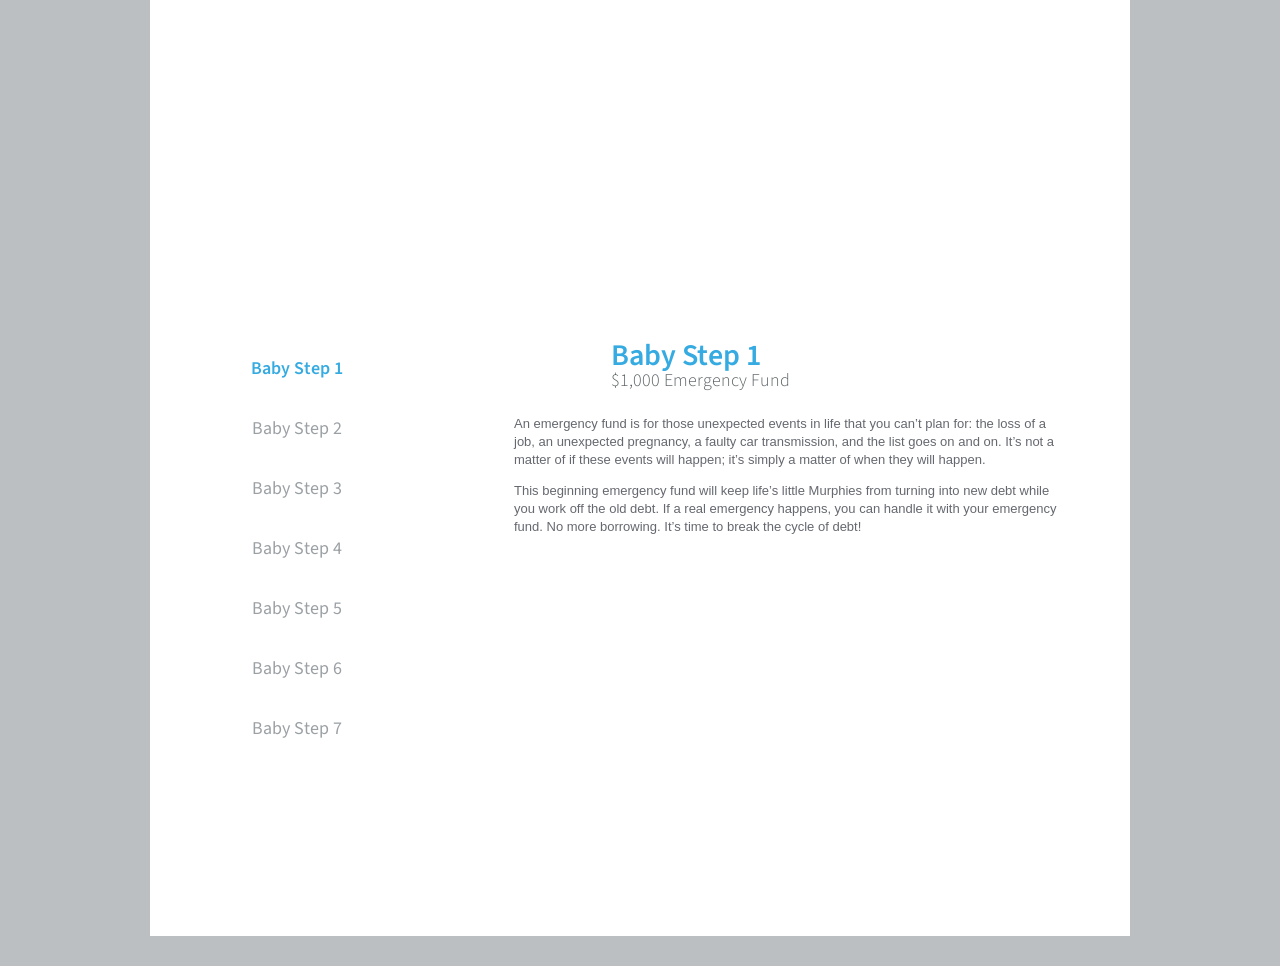
==== app/index.html @ f5d12b4e "front-end developer project" ====
<!DOCTYPE html>
<head>
<title>Baby Steps</title>
<link rel="stylesheet" type="text/css" href="assets/stylesheets/style.css">
<link href='http://fonts.googleapis.com/css?family=Open+Sans:700,300' rel='stylesheet' type='text/css'>
<link href='http://fonts.googleapis.com/css?family=Source+Sans+Pro:300,400,600' rel='stylesheet' type='text/css'>
</head>
<body>
<div id="page">
	<header>
		<h1>Real Life, Love and Money with<br/><strong>AMERICA'S MOST<br/>TRUSTED GUY</strong></h1>
	</header>
	<div class="container table">
		<div id="babyStep-menu" class="table-cell">
			<ul>
				<li class="stepSelect" id="step1" data-pos="0">Baby Step 1<span class="stepSelect-bg"></span></li>
				<li class="stepSelect" id="step2" data-pos="-600">Baby Step 2<span class="stepSelect-bg"></span></li>
				<li class="stepSelect" id="step3" data-pos="-1200">Baby Step 3<span class="stepSelect-bg"></span></li>
				<li class="stepSelect" id="step4" data-pos="-1800">Baby Step 4<span class="stepSelect-bg"></span></li>
				<li class="stepSelect" id="step5" data-pos="-2400">Baby Step 5<span class="stepSelect-bg"></span></li>
				<li class="stepSelect" id="step6" data-pos="-3000">Baby Step 6<span class="stepSelect-bg"></span></li>
				<li class="stepSelect" id="step7" data-pos="-3600">Baby Step 7<span class="stepSelect-bg"></span></li>
				<li id="highlight"></li>
			</ul>
		</div>
		<!--/babyStep-menu-->
		<div id="babyStep-wrapper" class="table-cell">
			<div id="viewportWrapper">
				<div id="babyStep-viewport">
					<div class="babyStep-info">
						<div class="babyStep-header table">
							<div class="babyStep-icon table-cell"></div>
							<div class="babyStep-headings table-cell">
								<h2>Baby Step 1</h2>
								<h3>$1,000 Emergency Fund</h3>
							</div>
						</div>
						<p>An emergency fund is for those unexpected events in life that you can’t plan for: the loss of a job, an unexpected pregnancy, a faulty car transmission, and the list goes on and on. It’s not a matter of if these events will happen; it’s simply a matter of when they will happen.</p>
						<p>This beginning emergency fund will keep life’s little Murphies from turning into new debt while you work off the old debt. If a real emergency happens, you can handle it with your emergency fund. No more borrowing. It’s time to break the cycle of debt!</p>
						<div class="friendList"></div>
					</div>
					<div class="babyStep-info">
						<div class="babyStep-header table">
							<div class="babyStep-icon table-cell"></div>
							<div class="babyStep-headings table-cell">
								<h2>Baby Step 2</h2>
								<h3>Pay off all debt using the Debt Snowball</h3>
							</div>
						</div>
						<p>List your debts, excluding the house, in order. The smallest balance should be your number one priority. Don’t worry about interest rates unless two debts have similar payoffs. If that’s the case, then list the higher interest rate debt first.</p>
						<p>The point of the debt snowball is simply this: You need some quick wins in order to stay pumped up about getting out of debt! Paying off debt is not always about math. It’s about motivation. Personal finance is 20% head knowledge and 80% behavior. When you start knocking off the easier debts, you will see results and you will stay motivated to dump your debt.</p>
						<div class="friendList"></div>
					</div>
					<div class="babyStep-info">
						<div class="babyStep-header table">
							<div class="babyStep-icon table-cell"></div>
							<div class="babyStep-headings table-cell">
								<h2>Baby Step 3</h2>
								<h3>3 to 6 months of exepenses in savings</h3>
							</div>
						</div>
						<p>Once you complete the first two baby steps, you will have built serious momentum. But don’t start throwing all your “extra” money into investments quite yet. It’s time to build your full emergency fund. Ask yourself, “What would it take for me to live for three to six months if I lost my income?” Your answer to that question is how much you should save.</p>
						<p>Use this money for emergencies only: incidents that would have a major impact on you and your family. Keep these savings in a money market account. Remember, this stash of money is not an investment; it is insurance you’re paying to yourself, a buffer between you and life.</p>
						<div class="friendList"></div>
					</div>
					<div class="babyStep-info">
						<div class="babyStep-header table">
							<div class="babyStep-icon table-cell"></div>
							<div class="babyStep-headings table-cell">
								<h2>Baby Step 4</h2>
								<h3>Invest 15% of household income for retirement</h3>
							</div>
						</div>
						<p>When you reach this step, you’ll have no payments—except the house—and a fully funded emergency fund. Now it’s time to get serious about building wealth.</p>
						<p>Dave suggests investing 15% of your household income into Roth IRAs and pre-tax retirement plans. Don’t invest more than that because the extra money will help you complete the next two steps: college savings and paying off your home early.</p>
						<div class="friendList"></div>
					</div>
					<div class="babyStep-info">
						<div class="babyStep-header table">
							<div class="babyStep-icon table-cell"></div>
							<div class="babyStep-headings table-cell">
								<h2>Baby Step 5</h2>
								<h3>College funding for children</h3>
							</div>
						</div>
						<p>By this point, you should have already started Baby Step 4—investing 15% of your income—before saving for college. Whether you are saving for you or your child to go to college, you need to start now.</p>
						<p>In order to have enough money saved for college, you need to have a goal. Determine how much per month you should be saving at 12% interest in order to have enough for college. If you save at 12% and inflation is at 4%, then you are moving ahead of inflation at a net of 8% per year!</p>
						<div class="friendList"></div>
					</div>
					<div class="babyStep-info">
						<div class="babyStep-header table">
							<div class="babyStep-icon table-cell"></div>
							<div class="babyStep-headings table-cell">
								<h2>Baby Step 6</h2>
								<h3>Pay off your house early</h3>
							</div>
						</div>
						<p>Now it’s time to begin chunking all of your extra money toward the mortgage. You are getting closer to realizing the dream of a life with no house payments.</p>
						<p>As you attack this last debt, you will gain momentum much like you did back in the second step of the debt snowball. Remember, having absolutely no payments is totally within your reach!</p>
						<div class="friendList"></div>
					</div>
					<div class="babyStep-info">
						<div class="babyStep-header table">
							<div class="babyStep-icon table-cell"></div>
							<div class="babyStep-headings table-cell">
								<h2>Baby Step 7</h2>
								<h3>Build wealth and give!</h3>
							</div>
						</div>
						<p>It’s time to build wealth and give like never before. Leave an inheritance for future generations, and bless others now with your excess. It's really the only way to live!</p>
						<p>Golda Meir says, “You can’t shake hands with a clenched fist.” Vow to never hold your money so tightly that you never give any away. Hoarding money is not the way to wealth. Save for yourself, save for your family’s future, and be gracious enough to bless others. You can do all three at the same time.</p>
						<div class="friendList"></div>
					</div>
				</div>
				<!--/babyStep-viewport-->
			</div>
			<!--/viewportWrapper-->
		</div>
		<!--/babyStep-wrapper-->
	</div>
	<!--/container-->
	<div id="bottom-shadow"></div>
</div>
<!--/page-->
<script src="assets/javascripts/main.js"></script>

</body>
</html>
---- app/assets/stylesheets/style.css ----
body{
	min-height:100%;
	width:100%;
	background:#bbbfc2;
	margin:0;
}
h1{
	font-family: 'Open Sans', sans-serif;
}
h2, h3, h4{
	font-family: 'Source Sans Pro', sans-serif;
}
p{
	font-family:Helvetica;
	font-size:13px;
	color:#65686f;
	line-height:18px;
}
a{
	font-family:Helvetica;
	font-size:13px;
	color:#6fbee7;
	text-decoration:none;
}
ul{
	margin:0;
	padding:0;
}
.table{display:table;}
.table-cell{
	display:table-cell;
	vertical-align:top;
}
#page{
	width:980px;
	height:100%;
	margin:0 auto 20px;
	position:relative;
}
#page::before{
	content: "";
	background:url('../images/shadow_left.jpg') no-repeat right top;
	width:15px;
	height:724px;
	position:absolute;
	left:-15px;
	top:0;
}
#page::after{
	content: "";
	background:url('../images/shadow_right.jpg') no-repeat left top;
	width:15px;
	height:724px;
	position:absolute;
	right:-15px;
	top:0;
}
#bottom-shadow{
	height:30px;
	width:100%;
	background:url('../images/shadow_bottom.jpg')no-repeat center bottom;
	position:absolute;
	bottom:-30px;
}
header{
	width:100%;
	height:276px;
	background:#fff url('../images/header.jpg') no-repeat center top;
	background-position:top center;
	padding-bottom:60px;
	position:relative;
}
header h1{
	color:#fff;
	text-align:right;
	display:inline-block;
	position:absolute;
	top:50px;
	right:70px;
	margin:0;
	font-weight:300;
	font-size:32px;
}
header h1 strong{
	font-weight:700;
	font-size:50px;
	line-height:48px;
}
.container{
	width:100%;
	background:#fff;
	min-height:100%;
}
/*--------------------Baby Step Side Menu------------------*/
#babyStep-menu{
	width:30%;
	position:relative;
	background: url('../images/shadow_left_nav.jpg');
	background-repeat: repeat-y;
	background-size:294px;
	padding-top:3px;
}
#babyStep-menu ul{position:relative;}
li.stepSelect{
	list-style-type:none;
	line-height:59px;
	width:100%;
	font-size:18px;
	color:#9ba0a4;
	font-family: 'Source Sans Pro', sans-serif;
	font-weight:400;
	text-align:center;
	display:block;
	position:relative;
	z-index:5;
	border-bottom:1px solid #fff;
	cursor:pointer;
}
li.stepSelect.active{
	font-weight:600;
	color:#36abe1;
}
.stepSelect-bg{
	width: 30px;
	height: 25px;
	display: inline-block;
	background-image: url('../images/icons/sprites/icons_small.png');
	position: absolute;
	right: 24px;
	top: 0;
	bottom: 0;
	margin: auto;
}
#step1.stepSelect .stepSelect-bg{background-position:0 0;}
#step2.stepSelect .stepSelect-bg{background-position:0 -25px;}
#step3.stepSelect .stepSelect-bg{background-position:0 -50px;}
#step4.stepSelect .stepSelect-bg{background-position:0 -75px;}
#step5.stepSelect .stepSelect-bg{background-position:0 -100px;}
#step6.stepSelect .stepSelect-bg{background-position:0 -125px;}
#step7.stepSelect .stepSelect-bg{background-position:0 -150px;}
#step1.stepSelect.active .stepSelect-bg{background-position:0 -175px;}
#step2.stepSelect.active .stepSelect-bg{background-position:0 -200px;}
#step3.stepSelect.active .stepSelect-bg{background-position:0 -225px;}
#step4.stepSelect.active .stepSelect-bg{background-position:0 -250px;}
#step5.stepSelect.active .stepSelect-bg{background-position:0 -275px;}
#step6.stepSelect.active .stepSelect-bg{background-position:0 -300px;}
#step7.stepSelect.active .stepSelect-bg{background-position:0 -325px;}

#highlight{
	position:absolute;
	height:60px;
	width:100%;
	background:#fff;
	z-index:1;
	top:0;
	list-style-type:none;
	-webkit-transition: top .8s ease-in-out;
	-moz-transition: top .8s ease-in-out;
	-o-transition: top .8s ease-in-out;	
	transition: top .8s ease-in-out;
}
/*----------------------Baby Step Details-----------------*/
#babyStep-wrapper{
	width:100%;
	height:100%;
}
#viewportWrapper{
	height:600px;
	overflow:hidden;
	width:100%;
}
#babyStep-viewport{
	height:4200px;
	top:0;
	position:relative;
	-webkit-transition: top .8s ease-in-out;
	-moz-transition: top .8s ease-in-out;
	-o-transition: top .8s ease-in-out;	
	transition: top .8s ease-in-out;

}
.babyStep-icon{
	display:inline-block;
	width:77px;
	height:65px;
	background-image: url('../images/icons/sprites/icons_large.png');
	background-repeat:no-repeat;
}
.babyStep-info:first-child .babyStep-icon{background-position:0 -455px;}
.babyStep-info:nth-child(2) .babyStep-icon{background-position:0 -520px;}
.babyStep-info:nth-child(3) .babyStep-icon{background-position:0 -585px;}
.babyStep-info:nth-child(4) .babyStep-icon{background-position:0 -645px;}
.babyStep-info:nth-child(5) .babyStep-icon{background-position:0 -713px;}
.babyStep-info:nth-child(6) .babyStep-icon{background-image:url('../images/icons/individual/icons_large_bs6_blue.png');}
.babyStep-info:nth-child(7) .babyStep-icon{background-position:0 -842px;}

.babyStep-headings{
	padding-left:20px;
}
.babyStep-headings h2{
	padding-top:10px;
	font-weight:600;	
	font-size:30px;
	line-height:20px;
	color:#36abe1;
}
.babyStep-headings h3{
	margin:5px 0 24px;
	font-weight:300;
	font-size:18px;
	line-height:20px;
	color:#5c6366;
}
.babyStep-info{
	padding:0 70px;
	height:600px;
}
.babyStep-info > p:first-of-type{
	margin-top:0;
}
.babyStep-info h2{
	margin:0;
}
.friendList p{
	margin:40px 0;
	font-weight:bold;
}
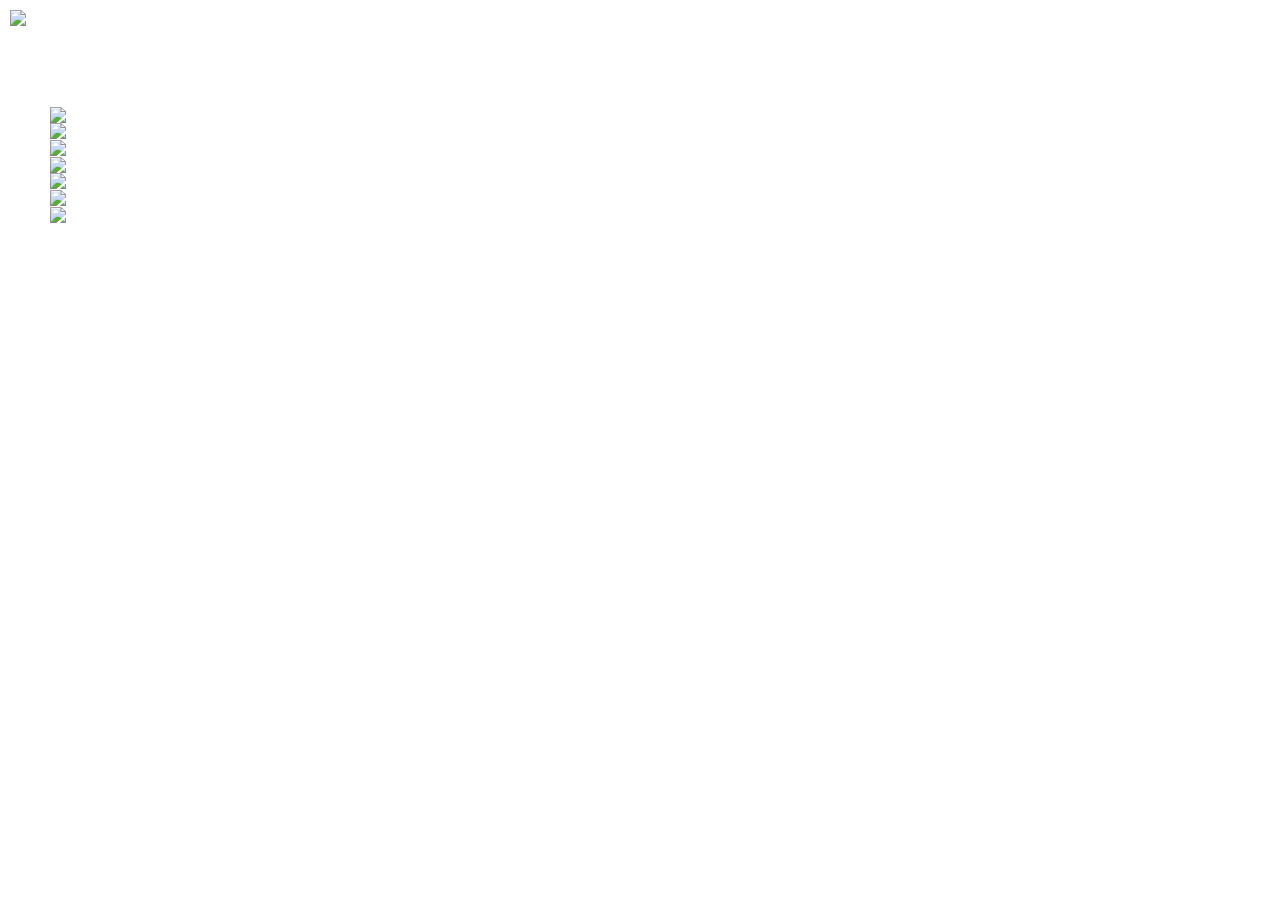
==== commit d88a9eb9: "Merge cc16bcf759db45e91d6c6cf214f9a1590946d1e2 into 4357184ea5c95bf84b4aaf4431900a3604f14e24" ====
--- a/app/index.html
+++ b/app/index.html
@@ -1,128 +1,116 @@
-<!DOCTYPE html>
-<head>
-<title>Baby Steps</title>
-<link rel="stylesheet" type="text/css" href="assets/stylesheets/style.css">
-<link href='http://fonts.googleapis.com/css?family=Open+Sans:700,300' rel='stylesheet' type='text/css'>
-<link href='http://fonts.googleapis.com/css?family=Source+Sans+Pro:300,400,600' rel='stylesheet' type='text/css'>
-</head>
-<body>
-<div id="page">
-	<header>
-		<h1>Real Life, Love and Money with<br/><strong>AMERICA'S MOST<br/>TRUSTED GUY</strong></h1>
-	</header>
-	<div class="container table">
-		<div id="babyStep-menu" class="table-cell">
-			<ul>
-				<li class="stepSelect" id="step1" data-pos="0">Baby Step 1<span class="stepSelect-bg"></span></li>
-				<li class="stepSelect" id="step2" data-pos="-600">Baby Step 2<span class="stepSelect-bg"></span></li>
-				<li class="stepSelect" id="step3" data-pos="-1200">Baby Step 3<span class="stepSelect-bg"></span></li>
-				<li class="stepSelect" id="step4" data-pos="-1800">Baby Step 4<span class="stepSelect-bg"></span></li>
-				<li class="stepSelect" id="step5" data-pos="-2400">Baby Step 5<span class="stepSelect-bg"></span></li>
-				<li class="stepSelect" id="step6" data-pos="-3000">Baby Step 6<span class="stepSelect-bg"></span></li>
-				<li class="stepSelect" id="step7" data-pos="-3600">Baby Step 7<span class="stepSelect-bg"></span></li>
-				<li id="highlight"></li>
-			</ul>
-		</div>
-		<!--/babyStep-menu-->
-		<div id="babyStep-wrapper" class="table-cell">
-			<div id="viewportWrapper">
-				<div id="babyStep-viewport">
-					<div class="babyStep-info">
-						<div class="babyStep-header table">
-							<div class="babyStep-icon table-cell"></div>
-							<div class="babyStep-headings table-cell">
-								<h2>Baby Step 1</h2>
-								<h3>$1,000 Emergency Fund</h3>
-							</div>
-						</div>
-						<p>An emergency fund is for those unexpected events in life that you can’t plan for: the loss of a job, an unexpected pregnancy, a faulty car transmission, and the list goes on and on. It’s not a matter of if these events will happen; it’s simply a matter of when they will happen.</p>
-						<p>This beginning emergency fund will keep life’s little Murphies from turning into new debt while you work off the old debt. If a real emergency happens, you can handle it with your emergency fund. No more borrowing. It’s time to break the cycle of debt!</p>
-						<div class="friendList"></div>
-					</div>
-					<div class="babyStep-info">
-						<div class="babyStep-header table">
-							<div class="babyStep-icon table-cell"></div>
-							<div class="babyStep-headings table-cell">
-								<h2>Baby Step 2</h2>
-								<h3>Pay off all debt using the Debt Snowball</h3>
-							</div>
-						</div>
-						<p>List your debts, excluding the house, in order. The smallest balance should be your number one priority. Don’t worry about interest rates unless two debts have similar payoffs. If that’s the case, then list the higher interest rate debt first.</p>
-						<p>The point of the debt snowball is simply this: You need some quick wins in order to stay pumped up about getting out of debt! Paying off debt is not always about math. It’s about motivation. Personal finance is 20% head knowledge and 80% behavior. When you start knocking off the easier debts, you will see results and you will stay motivated to dump your debt.</p>
-						<div class="friendList"></div>
-					</div>
-					<div class="babyStep-info">
-						<div class="babyStep-header table">
-							<div class="babyStep-icon table-cell"></div>
-							<div class="babyStep-headings table-cell">
-								<h2>Baby Step 3</h2>
-								<h3>3 to 6 months of exepenses in savings</h3>
-							</div>
-						</div>
-						<p>Once you complete the first two baby steps, you will have built serious momentum. But don’t start throwing all your “extra” money into investments quite yet. It’s time to build your full emergency fund. Ask yourself, “What would it take for me to live for three to six months if I lost my income?” Your answer to that question is how much you should save.</p>
-						<p>Use this money for emergencies only: incidents that would have a major impact on you and your family. Keep these savings in a money market account. Remember, this stash of money is not an investment; it is insurance you’re paying to yourself, a buffer between you and life.</p>
-						<div class="friendList"></div>
-					</div>
-					<div class="babyStep-info">
-						<div class="babyStep-header table">
-							<div class="babyStep-icon table-cell"></div>
-							<div class="babyStep-headings table-cell">
-								<h2>Baby Step 4</h2>
-								<h3>Invest 15% of household income for retirement</h3>
-							</div>
-						</div>
-						<p>When you reach this step, you’ll have no payments—except the house—and a fully funded emergency fund. Now it’s time to get serious about building wealth.</p>
-						<p>Dave suggests investing 15% of your household income into Roth IRAs and pre-tax retirement plans. Don’t invest more than that because the extra money will help you complete the next two steps: college savings and paying off your home early.</p>
-						<div class="friendList"></div>
-					</div>
-					<div class="babyStep-info">
-						<div class="babyStep-header table">
-							<div class="babyStep-icon table-cell"></div>
-							<div class="babyStep-headings table-cell">
-								<h2>Baby Step 5</h2>
-								<h3>College funding for children</h3>
-							</div>
-						</div>
-						<p>By this point, you should have already started Baby Step 4—investing 15% of your income—before saving for college. Whether you are saving for you or your child to go to college, you need to start now.</p>
-						<p>In order to have enough money saved for college, you need to have a goal. Determine how much per month you should be saving at 12% interest in order to have enough for college. If you save at 12% and inflation is at 4%, then you are moving ahead of inflation at a net of 8% per year!</p>
-						<div class="friendList"></div>
-					</div>
-					<div class="babyStep-info">
-						<div class="babyStep-header table">
-							<div class="babyStep-icon table-cell"></div>
-							<div class="babyStep-headings table-cell">
-								<h2>Baby Step 6</h2>
-								<h3>Pay off your house early</h3>
-							</div>
-						</div>
-						<p>Now it’s time to begin chunking all of your extra money toward the mortgage. You are getting closer to realizing the dream of a life with no house payments.</p>
-						<p>As you attack this last debt, you will gain momentum much like you did back in the second step of the debt snowball. Remember, having absolutely no payments is totally within your reach!</p>
-						<div class="friendList"></div>
-					</div>
-					<div class="babyStep-info">
-						<div class="babyStep-header table">
-							<div class="babyStep-icon table-cell"></div>
-							<div class="babyStep-headings table-cell">
-								<h2>Baby Step 7</h2>
-								<h3>Build wealth and give!</h3>
-							</div>
-						</div>
-						<p>It’s time to build wealth and give like never before. Leave an inheritance for future generations, and bless others now with your excess. It's really the only way to live!</p>
-						<p>Golda Meir says, “You can’t shake hands with a clenched fist.” Vow to never hold your money so tightly that you never give any away. Hoarding money is not the way to wealth. Save for yourself, save for your family’s future, and be gracious enough to bless others. You can do all three at the same time.</p>
-						<div class="friendList"></div>
-					</div>
-				</div>
-				<!--/babyStep-viewport-->
-			</div>
-			<!--/viewportWrapper-->
-		</div>
-		<!--/babyStep-wrapper-->
-	</div>
-	<!--/container-->
-	<div id="bottom-shadow"></div>
-</div>
-<!--/page-->
-<script src="assets/javascripts/main.js"></script>
-
-</body>
-</html> +<!DOCTYPE html>
+<!-- saved from url=(0127)file:///E:/Users/Om/Desktop/Front%20End%20Web%20Developing/Campus%20Labs/front-end-developer-exercise-master/app/babyStep1.html -->
+<html><head><meta http-equiv="Content-Type" content="text/html; charset=windows-1252">
+<style type="text/css">
+	body, html {
+		padding: 0px;
+		margin: 0px;
+		height: 100%;
+	}
+
+	#wrapper {
+		width: 500px;
+		margin: 10px;
+
+	}
+
+	#header {
+		height: 10%;
+		width: 900px;
+		margin-bottom: 60px;
+	}
+
+	ul {
+		float: left;
+		list-style-type: none;
+		width: 300px;
+		height: 500px;
+		overflow:hidden;
+	}
+
+	.menu {
+		float: inline;
+		font-family: sans-serif;
+		font-size: 1px;
+
+	}
+
+</style>
+
+
+	<title></title>
+</head>
+
+<body>
+	<div id="wrapper" style="margin-right: 10px;">
+		<div id="header">
+			<img src="./assets/Images//header_text.jpg">
+		</div>
+
+		<ul class="nav" style="padding-right: 150px;">
+			<li>
+				<a href="./babyStep1.html" id="1">
+					<h1 class="menu">
+						<img src="./assets/Images/headings/heading_bs1.png" style="padding-right: 100px;">
+					</h1>
+				</a>
+			</li>
+
+			<li>
+				<a href="./babyStep2.html" id="2">
+					<h1 class="menu">
+						<img src="./assets/Images/headings/heading_bs2.png">
+					</h1>
+				</a>
+			</li>
+
+			<li>
+				<a href="./babyStep3.html" id="3">
+					<h1 class="menu">
+						<img src="./assets/Images/headings/heading_bs3.png">
+					</h1>
+				</a>
+			</li>
+
+			<li>
+				<a href="./babyStep4.html" id="4">
+					<h1 class="menu">
+						<img src="./assets/Images/headings/heading_bs4.png">
+					</h1>
+				</a>
+			</li>
+
+			<li>
+				<a href="./babyStep5.html" id="5">
+					<h1 class="menu">
+						<img src="./assets/Images/headings/heading_bs5.png">
+					</h1>
+				</a>
+			</li>
+
+			<li>
+				<a href="./babyStep6.html" id="6">
+					<h1 class="menu">
+						<img src="./assets/Images/headings/heading_bs6.png">
+					</h1>
+				</a>
+			</li>
+
+			<li>
+				<a href="./babyStep7.html" id="7">
+					<h1 class="menu">
+						<img src="./assets/Images/headings/heading_bs7.png">
+					</h1>
+				</a>
+			</li>
+		</ul>
+	</div>
+
+
+	<div id="content" style="
+    height: 250px;
+    width: 1000px;
+    padding-top: 15px;
+">
+	</div>
+</body></html>
